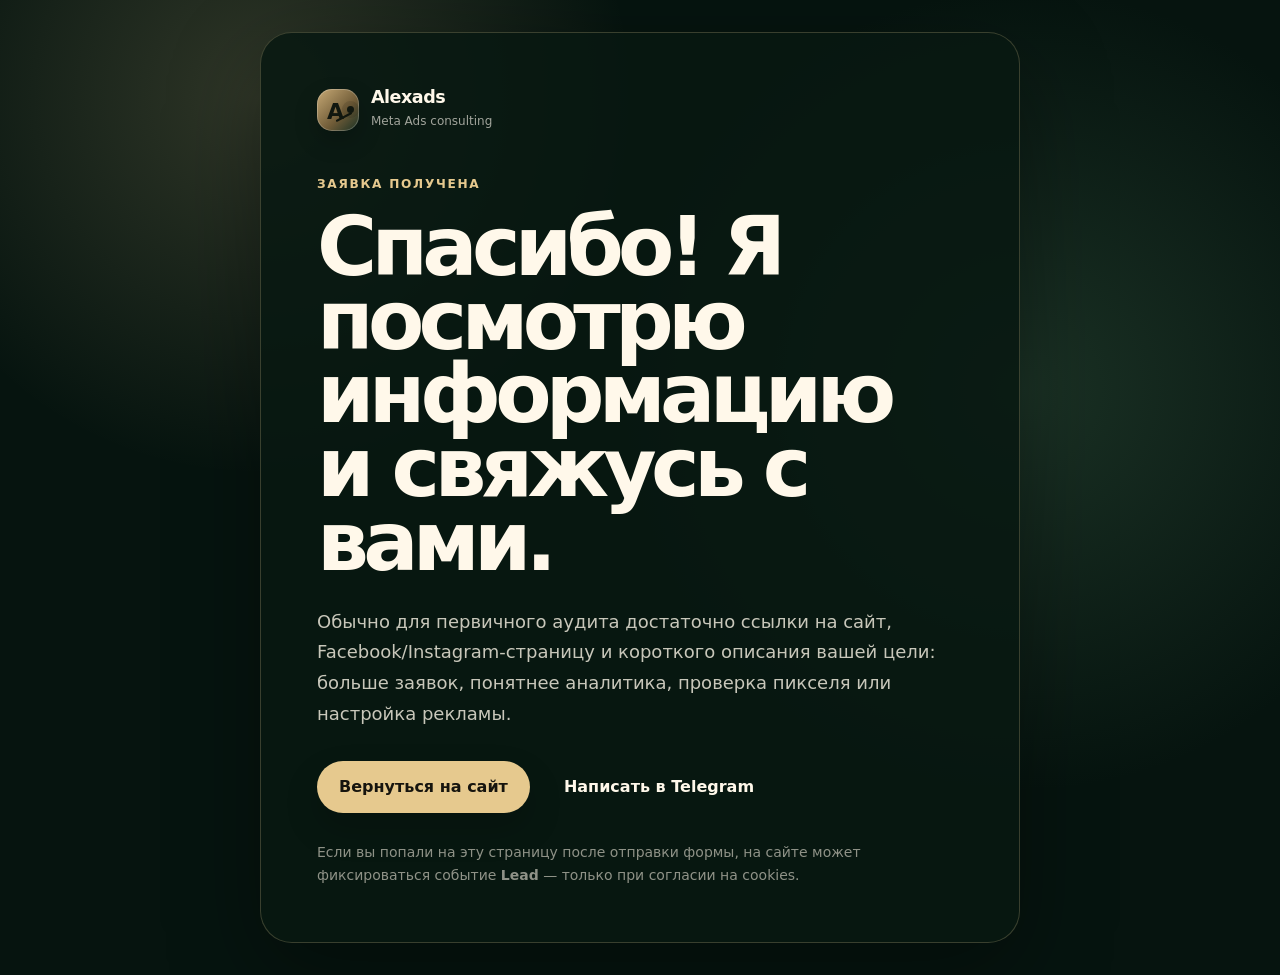
==== thank-you.html @ 1d9f19e9 "Add files via upload updated Pixel" ====
<!DOCTYPE html>
<html lang="ru">
<head>
  <meta charset="UTF-8" />
  <meta name="viewport" content="width=device-width, initial-scale=1.0" />

  <title>Спасибо за заявку | Alexads</title>
  <meta
    name="description"
    content="Спасибо за заявку на бесплатный аудит Meta Ads. Александр из Alexads свяжется с вами и подскажет следующие шаги простыми словами."
  />

  <link rel="stylesheet" href="style.css" />
</head>

<body>
  <main class="thank-you-page">
    <section class="thank-you-card">
      <a class="brand thank-you-brand" href="index.html" aria-label="Alexads home">
        <span class="brand-mark" aria-hidden="true">
          <span class="brand-line"></span>
          <span class="brand-dot"></span>
        </span>
        <span>
          <strong>Alexads</strong>
          <small>Meta Ads consulting</small>
        </span>
      </a>

      <p class="eyebrow">Заявка получена</p>

      <h1>Спасибо! Я посмотрю информацию и свяжусь с вами.</h1>

      <p class="thank-you-text">
        Обычно для первичного аудита достаточно ссылки на сайт, Facebook/Instagram-страницу
        и короткого описания вашей цели: больше заявок, понятнее аналитика, проверка пикселя
        или настройка рекламы.
      </p>

      <div class="thank-you-actions">
        <a class="btn btn-primary" href="index.html">Вернуться на сайт</a>
        <a class="btn btn-secondary" href="https://t.me/your_username">Написать в Telegram</a>
      </div>

      <p class="thank-you-note">
        Если вы попали на эту страницу после отправки формы, на сайте может фиксироваться событие
        <strong>Lead</strong> — только при согласии на cookies.
      </p>
    </section>
  </main>

  <script src="script.js"></script>
</body>
</html>
---- style.css ----
:root {
  --green-950: #07110d;
  --green-900: #0b1a13;
  --green-850: #102218;
  --green-800: #173024;
  --green-700: #244839;
  --cream: #f4efe5;
  --cream-2: #e8ddc9;
  --sand: #c8aa76;
  --sand-2: #e6c98e;
  --text: #182019;
  --muted: #677064;
  --white: #fffaf0;
  --line: rgba(255, 250, 240, 0.16);
  --shadow: 0 24px 70px rgba(4, 10, 7, 0.28);
  --radius-xl: 32px;
  --radius-lg: 22px;
  --radius-md: 16px;
  --max: 1180px;
}

* { box-sizing: border-box; }
html { scroll-behavior: smooth; }
body {
  margin: 0;
  font-family: Inter, ui-sans-serif, system-ui, -apple-system, BlinkMacSystemFont, "Segoe UI", sans-serif;
  color: var(--text);
  background: var(--cream);
  line-height: 1.55;
}
a { color: inherit; text-decoration: none; }
img { max-width: 100%; display: block; }
.container { width: min(var(--max), calc(100% - 40px)); margin: 0 auto; }

.header {
  position: fixed;
  z-index: 50;
  top: 14px;
  left: 50%;
  transform: translateX(-50%);
  width: min(var(--max), calc(100% - 28px));
  min-height: 70px;
  display: flex;
  align-items: center;
  justify-content: space-between;
  padding: 12px 14px;
  border: 1px solid rgba(255, 250, 240, 0.14);
  border-radius: 999px;
  background: rgba(7, 17, 13, 0.76);
  backdrop-filter: blur(18px);
  color: var(--white);
  box-shadow: 0 14px 45px rgba(0,0,0,0.18);
}
.brand { display: flex; align-items: center; gap: 12px; min-width: 190px; }
.brand strong { display: block; letter-spacing: -0.03em; font-size: 1.1rem; line-height: 1; }
.brand small { display: block; color: rgba(255,250,240,.62); font-size: .75rem; margin-top: 5px; }
.brand-mark {
  position: relative;
  width: 42px; height: 42px;
  border-radius: 15px;
  background: linear-gradient(135deg, var(--sand), #6f5b37 60%, var(--green-800));
  box-shadow: inset 0 0 0 1px rgba(255,255,255,.22), 0 10px 24px rgba(0,0,0,.2);
}
.brand-mark:before { content: "A"; position: absolute; left: 10px; top: 6px; font-weight: 800; font-size: 22px; color: #11170f; }
.brand-line { position: absolute; width: 18px; height: 2px; right: 6px; bottom: 13px; background: #11170f; transform: rotate(-28deg); border-radius: 10px; }
.brand-dot { position: absolute; width: 7px; height: 7px; right: 5px; bottom: 18px; border-radius: 50%; background: #11170f; box-shadow: 0 0 0 5px rgba(17,23,15,.12); }
.nav { display: flex; align-items: center; gap: 22px; font-size: .94rem; color: rgba(255,250,240,.78); }
.nav a:hover { color: var(--white); }
.header-actions { display: flex; align-items: center; gap: 10px; }
.lang-switch { display: flex; align-items: center; gap: 2px; padding: 4px; border-radius: 999px; background: rgba(255,250,240,.08); }
.lang-btn {
  border: 0; background: transparent; color: rgba(255,250,240,.68); cursor: pointer;
  padding: 8px 10px; border-radius: 999px; font-weight: 700; font-size: .76rem;
}
.lang-btn.active { background: var(--cream); color: var(--green-900); }
.menu-btn { display: none; width: 42px; height: 42px; border: 0; border-radius: 50%; background: rgba(255,250,240,.1); }
.menu-btn span { display: block; width: 18px; height: 2px; background: var(--white); margin: 5px auto; border-radius: 4px; }

.section { padding: 105px 0; }
.section-dark { color: var(--white); background: var(--green-950); }
.hero { position: relative; overflow: hidden; padding: 150px 0 110px; min-height: 100vh; display: flex; align-items: center; }
.hero-bg {
  position: absolute; inset: 0;
  background:
    radial-gradient(circle at 72% 32%, rgba(200,170,118,.25), transparent 32%),
    radial-gradient(circle at 18% 16%, rgba(48,88,65,.7), transparent 36%),
    linear-gradient(135deg, #07110d 0%, #102419 45%, #0b130f 100%);
}
.hero-bg:after {
  content: ""; position: absolute; inset: 0;
  background-image: linear-gradient(rgba(255,255,255,.035) 1px, transparent 1px), linear-gradient(90deg, rgba(255,255,255,.035) 1px, transparent 1px);
  background-size: 56px 56px;
  mask-image: radial-gradient(circle at 62% 32%, #000, transparent 72%);
}
.hero-grid { position: relative; display: grid; grid-template-columns: minmax(0, 1.04fr) minmax(320px, .86fr); gap: 70px; align-items: center; }
.eyebrow { margin: 0 0 16px; color: var(--sand-2); text-transform: uppercase; letter-spacing: .14em; font-size: .76rem; font-weight: 800; }
.eyebrow.dark { color: #7b6338; }
h1, h2, h3, p { margin-top: 0; }
h1 { font-size: clamp(3rem, 6vw, 6.5rem); line-height: .93; letter-spacing: -0.075em; max-width: 820px; margin-bottom: 24px; }
h2 { font-size: clamp(2rem, 4vw, 4.2rem); line-height: .98; letter-spacing: -0.06em; margin-bottom: 20px; }
h3 { font-size: 1.18rem; letter-spacing: -0.02em; margin-bottom: 10px; }
.hero-text { color: rgba(255,250,240,.78); font-size: clamp(1.08rem, 1.5vw, 1.25rem); max-width: 670px; margin-bottom: 30px; }
.hero-actions { display: flex; gap: 14px; flex-wrap: wrap; margin-bottom: 28px; }
.btn { display: inline-flex; align-items: center; justify-content: center; min-height: 52px; padding: 0 22px; border-radius: 999px; font-weight: 800; transition: transform .2s ease, background .2s ease, border-color .2s ease; }
.btn:hover { transform: translateY(-2px); }
.btn-primary { background: var(--sand-2); color: #16140e; box-shadow: 0 16px 34px rgba(0,0,0,.18); }
.btn-ghost { border: 1px solid rgba(255,250,240,.22); color: var(--white); }
.trust-row { display: flex; flex-wrap: wrap; gap: 10px; max-width: 720px; }
.trust-row span { border: 1px solid rgba(230,201,142,.28); color: rgba(255,250,240,.82); border-radius: 999px; padding: 9px 14px; font-size: .88rem; background: rgba(255,250,240,.055); }
.service-row span { position: relative; padding-left: 28px; }
.service-row span:before { content: ""; position: absolute; left: 12px; top: 50%; width: 7px; height: 7px; transform: translateY(-50%); border-radius: 50%; background: var(--sand-2); box-shadow: 0 0 0 5px rgba(230,201,142,.08); }

.profile-card {
  position: relative;
  padding: 14px;
  border: 1px solid rgba(255,250,240,.16);
  border-radius: var(--radius-xl);
  background: linear-gradient(180deg, rgba(255,250,240,.12), rgba(255,250,240,.045));
  box-shadow: var(--shadow);
}
.photo-wrap { position: relative; overflow: hidden; border-radius: 26px; aspect-ratio: 4 / 5; background: var(--green-800); }
.photo-wrap img { width: 100%; height: 100%; object-fit: cover; object-position: 50% 40%; filter: contrast(1.04) brightness(1.05); }
.photo-wrap:after { content:""; position:absolute; inset:0; background: linear-gradient(180deg, transparent 42%, rgba(7,17,13,.72)); }
.photo-glow { position: absolute; right: -80px; bottom: -80px; width: 220px; height: 220px; border-radius: 50%; background: rgba(230,201,142,.22); filter: blur(30px); }
.profile-info { position: absolute; left: 30px; right: 30px; bottom: 28px; z-index: 2; padding: 18px; border: 1px solid rgba(255,250,240,.18); border-radius: 22px; background: rgba(7,17,13,.58); backdrop-filter: blur(14px); }
.profile-name { font-size: 1.35rem; font-weight: 850; letter-spacing: -0.03em; margin-bottom: 5px; color: var(--white); }
.profile-info p:last-child { color: rgba(255,250,240,.74); margin: 0; font-size: .95rem; }

.light-section { background: #f5efe3; }
.split-grid { display: grid; grid-template-columns: .8fr 1fr; gap: 80px; align-items: start; }
.simple-copy { font-size: 1.18rem; color: #3d463c; }
.simple-copy p { margin-bottom: 18px; }
.center-heading { text-align: center; max-width: 780px; margin: 0 auto 48px; }
.center-heading p:last-child { color: var(--muted); font-size: 1.1rem; }
.cards-grid { display: grid; grid-template-columns: repeat(3, 1fr); gap: 18px; }
.info-card { min-height: 245px; padding: 28px; border: 1px solid rgba(24,32,25,.1); border-radius: var(--radius-lg); background: rgba(255,250,240,.7); box-shadow: 0 20px 50px rgba(43,35,19,.06); }
.card-number { display: inline-flex; margin-bottom: 30px; color: #866b3c; font-weight: 900; letter-spacing: .08em; }
.info-card p { color: var(--muted); margin-bottom: 0; }
.dark-panel { background: var(--green-900); color: var(--white); }
.process-grid { display: grid; grid-template-columns: .78fr 1fr; gap: 76px; align-items: start; }
.timeline { display: grid; gap: 18px; }
.step { display: grid; grid-template-columns: 48px 1fr; gap: 18px; padding: 22px; border: 1px solid rgba(255,250,240,.13); border-radius: var(--radius-lg); background: rgba(255,250,240,.055); }
.step span { width: 44px; height: 44px; border-radius: 50%; display: grid; place-items: center; background: var(--sand-2); color: #17140d; font-weight: 900; }
.step p { color: rgba(255,250,240,.68); margin-bottom: 0; }
.visual-section { background: #eee5d4; }
.visual-grid { display: grid; grid-template-columns: 1fr .9fr; gap: 80px; align-items: center; }
.route-card { padding: 34px; border-radius: var(--radius-xl); background: linear-gradient(135deg, #102218, #233a2c); color: var(--white); box-shadow: var(--shadow); }
.route-node { display: flex; align-items: center; gap: 16px; min-height: 54px; }
.route-node span { width: 22px; height: 22px; border-radius: 50%; border: 6px solid rgba(230,201,142,.35); background: var(--sand-2); }
.route-node.active span { box-shadow: 0 0 0 12px rgba(230,201,142,.1); }
.route-line { height: 42px; width: 2px; margin-left: 10px; background: linear-gradient(var(--sand-2), rgba(230,201,142,.18)); }
.visual-copy p { color: var(--muted); font-size: 1.1rem; }
.support-grid { display: grid; grid-template-columns: 1fr 1fr; gap: 18px; }
.support-card { padding: 36px; border-radius: var(--radius-xl); background: var(--green-900); color: var(--white); min-height: 260px; }
.support-card.accent { background: #d8c095; color: #1d1b14; }
.support-card p { color: rgba(255,250,240,.72); font-size: 1.08rem; }
.support-card.accent p { color: rgba(29,27,20,.7); }
.contact-section { background: var(--green-950); color: var(--white); }
.contact-grid { display: grid; grid-template-columns: 1fr 420px; gap: 70px; align-items: center; }
.contact-copy p:last-child { color: rgba(255,250,240,.72); font-size: 1.12rem; }
.contact-card { padding: 18px; border-radius: var(--radius-xl); background: rgba(255,250,240,.08); border: 1px solid rgba(255,250,240,.16); display: grid; gap: 12px; }
.contact-card a { padding: 18px 20px; border-radius: 18px; background: rgba(255,250,240,.08); border: 1px solid rgba(255,250,240,.12); font-weight: 800; }
.contact-card a:hover { background: rgba(255,250,240,.14); }
.contact-card .form-link { background: var(--sand-2); color: #17140d; }
.footer { background: #050b08; color: rgba(255,250,240,.62); padding: 28px 0; font-size: .9rem; }
.footer-inner { display: flex; justify-content: space-between; gap: 24px; align-items: center; flex-wrap: wrap; }
.footer p { margin: 0; max-width: 620px; }
.footer-links { display: flex; gap: 14px; align-items: center; flex-wrap: wrap; }
.footer-links a, .footer-links button { color: rgba(255,250,240,.78); background: transparent; border: 0; padding: 0; font: inherit; cursor: pointer; text-decoration: underline; text-underline-offset: 4px; }
.footer-links a:hover, .footer-links button:hover { color: var(--white); }

.cookie-banner { position: fixed; z-index: 80; left: 50%; bottom: 18px; transform: translateX(-50%); width: min(920px, calc(100% - 28px)); display: grid; grid-template-columns: 1fr auto; gap: 18px; align-items: center; padding: 18px; border: 1px solid rgba(255,250,240,.16); border-radius: 24px; background: rgba(7,17,13,.94); color: var(--white); box-shadow: 0 24px 70px rgba(0,0,0,.32); backdrop-filter: blur(18px); }
.cookie-banner[hidden] { display: none; }
.cookie-banner strong { display: block; margin-bottom: 4px; }
.cookie-banner p { margin: 0; color: rgba(255,250,240,.72); font-size: .95rem; }
.cookie-actions { display: flex; gap: 10px; }
.btn-cookie { min-height: 42px; padding: 0 16px; border: 0; border-radius: 999px; cursor: pointer; font-weight: 800; background: var(--sand-2); color: #17140d; }
.btn-cookie.ghost { background: rgba(255,250,240,.08); border: 1px solid rgba(255,250,240,.18); color: var(--white); }

.reveal { opacity: 0; transform: translateY(22px); transition: opacity .7s ease, transform .7s ease; }
.reveal.visible { opacity: 1; transform: translateY(0); }
.delay-1 { transition-delay: .1s; }
.delay-2 { transition-delay: .2s; }

@media (max-width: 960px) {
  .header { border-radius: 28px; align-items: flex-start; flex-wrap: wrap; }
  .brand { min-width: auto; }
  .nav { display: none; width: 100%; order: 3; flex-direction: column; align-items: flex-start; gap: 12px; padding: 16px 8px 6px; }
  .nav.open { display: flex; }
  .menu-btn { display: block; }
  .hero { padding-top: 125px; min-height: auto; }
  .hero-grid, .split-grid, .process-grid, .visual-grid, .contact-grid { grid-template-columns: 1fr; gap: 42px; }
  .cards-grid { grid-template-columns: repeat(2, 1fr); }
  .profile-card { max-width: 520px; margin: 0 auto; }
  .support-grid { grid-template-columns: 1fr; }
  .footer-inner { flex-direction: column; align-items: flex-start; }
  .cookie-banner { grid-template-columns: 1fr; }
}

@media (max-width: 620px) {
  .container { width: min(100% - 28px, var(--max)); }
  .header { top: 10px; width: calc(100% - 20px); padding: 10px; }
  .brand small { display: none; }
  .lang-btn { padding: 7px 8px; }
  .section { padding: 74px 0; }
  .hero { padding: 116px 0 64px; }
  h1 { font-size: clamp(3rem, 16vw, 4.6rem); }
  h2 { font-size: 2.35rem; }
  .hero-actions, .btn { width: 100%; }
  .cards-grid { grid-template-columns: 1fr; }
  .info-card { min-height: auto; }
  .profile-info { position: relative; left: auto; right: auto; bottom: auto; margin-top: 12px; }
  .photo-wrap:after { background: linear-gradient(180deg, transparent 62%, rgba(7,17,13,.45)); }
  .support-card { padding: 26px; min-height: auto; }
}

.legal-page { background: var(--cream); color: var(--text); }
.legal-wrap { width: min(920px, calc(100% - 36px)); margin: 0 auto; padding: 56px 0 90px; }
.legal-wrap h1 { font-size: clamp(2.2rem, 6vw, 4.8rem); line-height: .95; letter-spacing: -0.07em; margin: 28px 0; }
.legal-wrap h2 { font-size: 1.5rem; margin-top: 34px; letter-spacing: -0.03em; }
.legal-wrap section { padding: 24px; border: 1px solid rgba(24,32,25,.12); border-radius: 24px; background: rgba(255,250,240,.64); margin-top: 18px; }
.legal-wrap p { color: #3d463c; }
.legal-note { padding: 18px; border-left: 4px solid var(--sand); background: rgba(216,192,149,.24); border-radius: 14px; }
.back-link { display: inline-flex; padding: 10px 14px; border-radius: 999px; background: var(--green-900); color: var(--white); font-weight: 800; }

.cookie-banner {
  position: fixed;
  left: 24px;
  right: 24px;
  bottom: 24px;
  z-index: 9999;
  max-width: 980px;
  margin: 0 auto;
  padding: 18px;
  border: 1px solid rgba(236, 210, 151, 0.24);
  border-radius: 24px;
  background: rgba(6, 20, 15, 0.96);
  color: #fff8ea;
  box-shadow: 0 24px 80px rgba(0, 0, 0, 0.35);
  display: flex;
  gap: 18px;
  align-items: center;
  justify-content: space-between;
  backdrop-filter: blur(16px);
}

.cookie-banner[hidden] {
  display: none;
}

.cookie-banner p {
  margin: 6px 0 8px;
  color: rgba(255, 248, 234, 0.76);
}

.cookie-banner a {
  color: #f2c978;
  margin-right: 14px;
  font-size: 14px;
}

.cookie-banner__actions {
  display: flex;
  gap: 10px;
  flex-shrink: 0;
}

@media (max-width: 768px) {
  .cookie-banner {
    left: 14px;
    right: 14px;
    bottom: 14px;
    flex-direction: column;
    align-items: flex-start;
  }

  .cookie-banner__actions {
    width: 100%;
  }

  .cookie-banner__actions .btn {
    width: 100%;
    justify-content: center;
  }
}

.thank-you-page {
  min-height: 100vh;
  padding: 32px;
  display: grid;
  place-items: center;
  background:
    radial-gradient(circle at 20% 10%, rgba(236, 210, 151, 0.18), transparent 28%),
    radial-gradient(circle at 80% 40%, rgba(66, 105, 78, 0.35), transparent 34%),
    #06140f;
  color: #fff8ea;
}

.thank-you-card {
  width: min(760px, 100%);
  padding: clamp(28px, 5vw, 56px);
  border: 1px solid rgba(236, 210, 151, 0.22);
  border-radius: 32px;
  background: rgba(8, 24, 18, 0.88);
  box-shadow: 0 30px 90px rgba(0, 0, 0, 0.34);
}

.thank-you-brand {
  display: inline-flex;
  margin-bottom: 44px;
  color: inherit;
  text-decoration: none;
}

.thank-you-card h1 {
  max-width: 680px;
  margin: 0;
  font-size: clamp(42px, 7vw, 82px);
  line-height: 0.9;
  letter-spacing: -0.07em;
}

.thank-you-text {
  max-width: 620px;
  margin: 28px 0 0;
  color: rgba(255, 248, 234, 0.78);
  font-size: 18px;
  line-height: 1.7;
}

.thank-you-actions {
  display: flex;
  flex-wrap: wrap;
  gap: 12px;
  margin-top: 32px;
}

.thank-you-note {
  margin: 28px 0 0;
  color: rgba(255, 248, 234, 0.55);
  font-size: 14px;
  line-height: 1.6;
}

@media (max-width: 640px) {
  .thank-you-page {
    padding: 18px;
  }

  .thank-you-card {
    border-radius: 24px;
  }

  .thank-you-actions .btn {
    width: 100%;
    justify-content: center;
  }
}
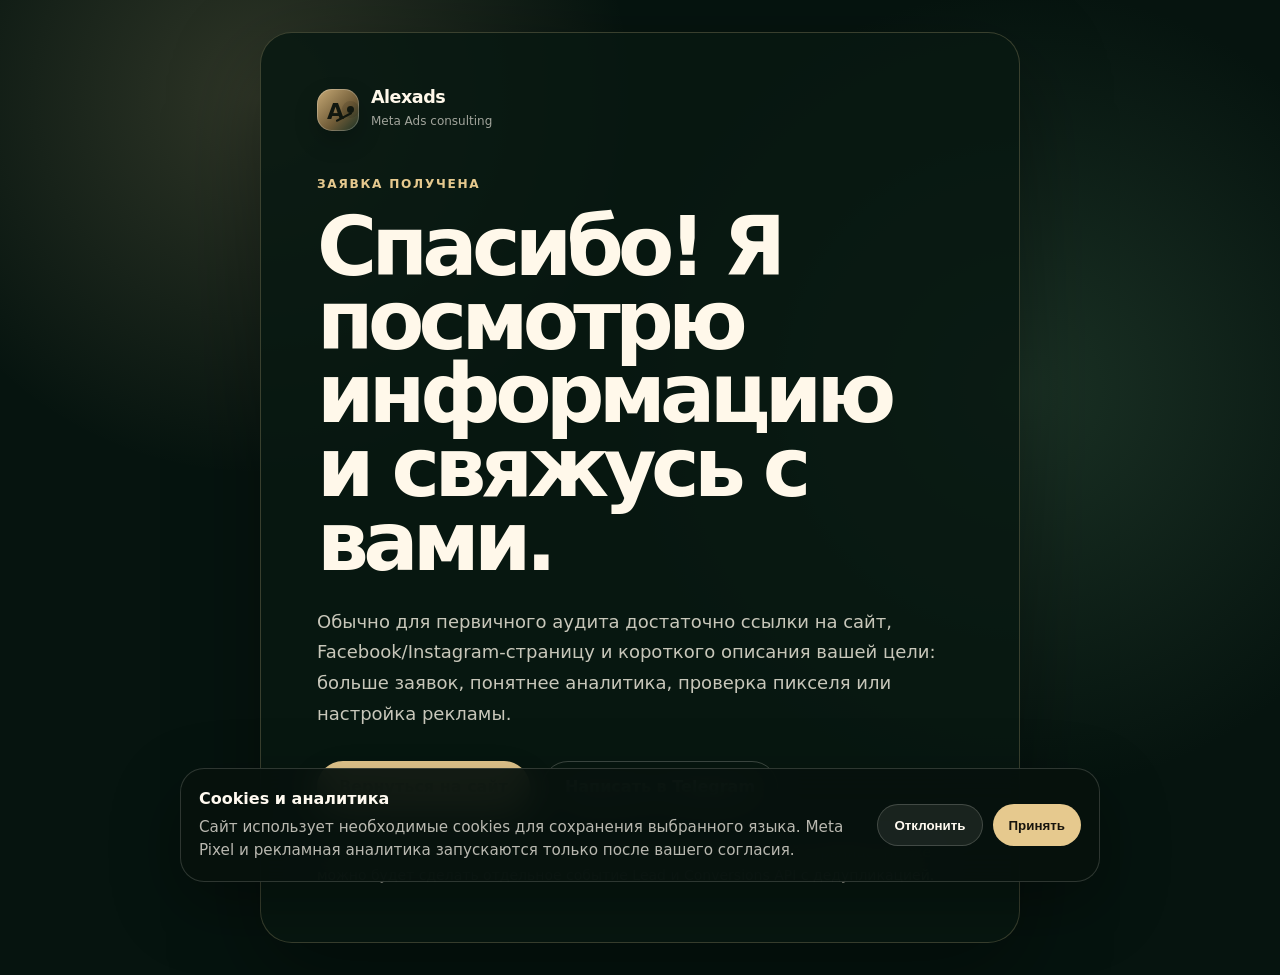
==== commit 0d965361: "Add files via upload" ====
--- a/thank-you.html
+++ b/thank-you.html
@@ -1,54 +1,65 @@
-<!DOCTYPE html>
-<html lang="ru">
-<head>
-  <meta charset="UTF-8" />
-  <meta name="viewport" content="width=device-width, initial-scale=1.0" />
-
-  <title>Спасибо за заявку | Alexads</title>
-  <meta
-    name="description"
-    content="Спасибо за заявку на бесплатный аудит Meta Ads. Александр из Alexads свяжется с вами и подскажет следующие шаги простыми словами."
-  />
-
-  <link rel="stylesheet" href="style.css" />
-</head>
-
-<body>
-  <main class="thank-you-page">
-    <section class="thank-you-card">
-      <a class="brand thank-you-brand" href="index.html" aria-label="Alexads home">
-        <span class="brand-mark" aria-hidden="true">
-          <span class="brand-line"></span>
-          <span class="brand-dot"></span>
-        </span>
-        <span>
-          <strong>Alexads</strong>
-          <small>Meta Ads consulting</small>
-        </span>
-      </a>
-
-      <p class="eyebrow">Заявка получена</p>
-
-      <h1>Спасибо! Я посмотрю информацию и свяжусь с вами.</h1>
-
-      <p class="thank-you-text">
-        Обычно для первичного аудита достаточно ссылки на сайт, Facebook/Instagram-страницу
-        и короткого описания вашей цели: больше заявок, понятнее аналитика, проверка пикселя
-        или настройка рекламы.
-      </p>
-
-      <div class="thank-you-actions">
-        <a class="btn btn-primary" href="index.html">Вернуться на сайт</a>
-        <a class="btn btn-secondary" href="https://t.me/your_username">Написать в Telegram</a>
-      </div>
-
-      <p class="thank-you-note">
-        Если вы попали на эту страницу после отправки формы, на сайте может фиксироваться событие
-        <strong>Lead</strong> — только при согласии на cookies.
-      </p>
-    </section>
-  </main>
-
-  <script src="script.js"></script>
-</body>
-</html>+<!DOCTYPE html>
+<html lang="ru">
+<head>
+  <meta charset="UTF-8" />
+  <meta name="viewport" content="width=device-width, initial-scale=1.0" />
+
+  <title>Спасибо за заявку | Alexads</title>
+  <meta
+    name="description"
+    content="Спасибо за заявку на бесплатный аудит Meta Ads. Александр из Alexads свяжется с вами и подскажет следующие шаги простыми словами."
+  />
+
+  <link rel="stylesheet" href="style.css" />
+</head>
+
+<body>
+  <main class="thank-you-page">
+    <section class="thank-you-card">
+      <a class="brand thank-you-brand" href="index.html" aria-label="Alexads home">
+        <span class="brand-mark" aria-hidden="true">
+          <span class="brand-line"></span>
+          <span class="brand-dot"></span>
+        </span>
+        <span>
+          <strong>Alexads</strong>
+          <small>Meta Ads consulting</small>
+        </span>
+      </a>
+
+      <p class="eyebrow">Заявка получена</p>
+
+      <h1>Спасибо! Я посмотрю информацию и свяжусь с вами.</h1>
+
+      <p class="thank-you-text">
+        Обычно для первичного аудита достаточно ссылки на сайт, Facebook/Instagram-страницу
+        и короткого описания вашей цели: больше заявок, понятнее аналитика, проверка пикселя
+        или настройка рекламы.
+      </p>
+
+      <div class="thank-you-actions">
+        <a class="btn btn-primary" href="index.html">Вернуться на сайт</a>
+        <a class="btn btn-ghost" href="https://t.me/your_username" target="_blank" rel="noreferrer" data-meta-event="Contact">Написать в Telegram</a>
+      </div>
+
+      <p class="thank-you-note">
+        Для первого теста Meta будет видеть обычный PageView на этой странице. Позже можно будет
+        сделать отдельное событие Lead и Conversions API с дедупликацией.
+      </p>
+    </section>
+  </main>
+
+  <div class="cookie-banner" id="cookieBanner" hidden>
+    <div>
+      <strong>Cookies и аналитика</strong>
+      <p>Сайт использует необходимые cookies для сохранения выбранного языка. Meta Pixel и рекламная аналитика запускаются только после вашего согласия.</p>
+    </div>
+    <div class="cookie-actions">
+      <button class="btn-cookie ghost" id="rejectCookies">Отклонить</button>
+      <button class="btn-cookie" id="acceptCookies">Принять</button>
+    </div>
+  </div>
+
+  <script src="script.js"></script>
+</body>
+</html>
--- a/style.css
+++ b/style.css
@@ -177,8 +177,11 @@
 .btn-cookie { min-height: 42px; padding: 0 16px; border: 0; border-radius: 999px; cursor: pointer; font-weight: 800; background: var(--sand-2); color: #17140d; }
 .btn-cookie.ghost { background: rgba(255,250,240,.08); border: 1px solid rgba(255,250,240,.18); color: var(--white); }
 
-.reveal { opacity: 0; transform: translateY(22px); transition: opacity .7s ease, transform .7s ease; }
-.reveal.visible { opacity: 1; transform: translateY(0); }
+.reveal {
+  opacity: 1;
+  transform: none;
+  transition: opacity .7s ease, transform .7s ease;
+}
 .delay-1 { transition-delay: .1s; }
 .delay-2 { transition-delay: .2s; }
 
@@ -212,6 +215,8 @@
   .profile-info { position: relative; left: auto; right: auto; bottom: auto; margin-top: 12px; }
   .photo-wrap:after { background: linear-gradient(180deg, transparent 62%, rgba(7,17,13,.45)); }
   .support-card { padding: 26px; min-height: auto; }
+  .cookie-actions { width: 100%; }
+  .btn-cookie { flex: 1; }
 }
 
 .legal-page { background: var(--cream); color: var(--text); }
@@ -222,67 +227,6 @@
 .legal-wrap p { color: #3d463c; }
 .legal-note { padding: 18px; border-left: 4px solid var(--sand); background: rgba(216,192,149,.24); border-radius: 14px; }
 .back-link { display: inline-flex; padding: 10px 14px; border-radius: 999px; background: var(--green-900); color: var(--white); font-weight: 800; }
-
-.cookie-banner {
-  position: fixed;
-  left: 24px;
-  right: 24px;
-  bottom: 24px;
-  z-index: 9999;
-  max-width: 980px;
-  margin: 0 auto;
-  padding: 18px;
-  border: 1px solid rgba(236, 210, 151, 0.24);
-  border-radius: 24px;
-  background: rgba(6, 20, 15, 0.96);
-  color: #fff8ea;
-  box-shadow: 0 24px 80px rgba(0, 0, 0, 0.35);
-  display: flex;
-  gap: 18px;
-  align-items: center;
-  justify-content: space-between;
-  backdrop-filter: blur(16px);
-}
-
-.cookie-banner[hidden] {
-  display: none;
-}
-
-.cookie-banner p {
-  margin: 6px 0 8px;
-  color: rgba(255, 248, 234, 0.76);
-}
-
-.cookie-banner a {
-  color: #f2c978;
-  margin-right: 14px;
-  font-size: 14px;
-}
-
-.cookie-banner__actions {
-  display: flex;
-  gap: 10px;
-  flex-shrink: 0;
-}
-
-@media (max-width: 768px) {
-  .cookie-banner {
-    left: 14px;
-    right: 14px;
-    bottom: 14px;
-    flex-direction: column;
-    align-items: flex-start;
-  }
-
-  .cookie-banner__actions {
-    width: 100%;
-  }
-
-  .cookie-banner__actions .btn {
-    width: 100%;
-    justify-content: center;
-  }
-}
 
 .thank-you-page {
   min-height: 100vh;
@@ -343,16 +287,7 @@
 }
 
 @media (max-width: 640px) {
-  .thank-you-page {
-    padding: 18px;
-  }
-
-  .thank-you-card {
-    border-radius: 24px;
-  }
-
-  .thank-you-actions .btn {
-    width: 100%;
-    justify-content: center;
-  }
-}+  .thank-you-page { padding: 18px; }
+  .thank-you-card { border-radius: 24px; }
+  .thank-you-actions .btn { width: 100%; justify-content: center; }
+}
